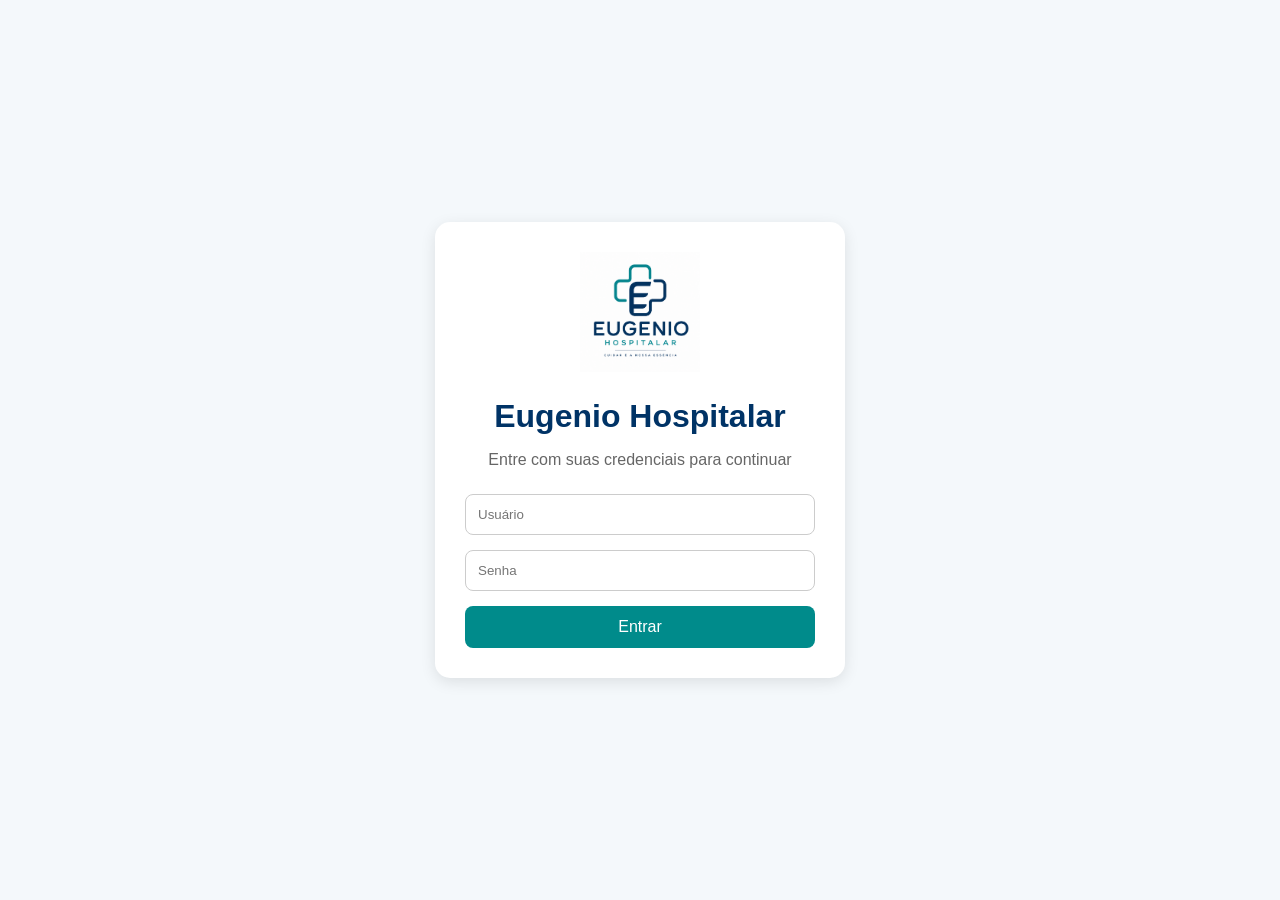
==== frontend/index.html @ 92311cff "Add files via upload" ====
<!DOCTYPE html>
<html lang="pt-BR">
<head>
    <meta charset="UTF-8">
    <meta name="viewport" content="width=device-width, initial-scale=1.0">
    <title>Eugenio Hospitalar</title>

    <style>
        body {
            margin: 0;
            font-family: Arial, sans-serif;
            background-color: #f4f8fb;
            display: flex;
            justify-content: center;
            align-items: center;
            height: 100vh;
        }

        .container {
            width: 350px;
            padding: 30px;
            background-color: #ffffff;
            border-radius: 15px;
            box-shadow: 0 4px 15px rgba(0, 0, 0, 0.1);
            text-align: center;
        }

        .logo-container {
            margin-bottom: 20px;
        }

        .logo {
            width: 120px;
            height: auto;
        }

        h1 {
            margin-bottom: 10px;
            color: #003366;
        }

        p {
            color: #666666;
            margin-bottom: 25px;
        }

        .campo {
            width: 100%;
            padding: 12px;
            margin-bottom: 15px;
            border: 1px solid #cccccc;
            border-radius: 8px;
            box-sizing: border-box;
        }

        button {
            width: 100%;
            padding: 12px;
            border: none;
            border-radius: 8px;
            background-color: #008b8b;
            color: white;
            font-size: 16px;
            cursor: pointer;
        }

        button:hover {
            opacity: 0.9;
        }
    </style>
</head>

<body>
    <div class="container">

        <div class="logo-container">
            <img src="ChatGPT Image 7 de ago. de 2026, 12_14_09.png" alt="Logo Eugenio Hospitalar" class="logo">
        </div>

        <h1>Eugenio Hospitalar</h1>

        <p>Entre com suas credenciais para continuar</p>

        <input class="campo" id="usuario" placeholder="Usuário">

        <input
            class="campo"
            id="senha"
            type="password"
            placeholder="Senha"
        >

        <button onclick="login()">Entrar</button>
    </div>

    <script>
        function login() {
            alert("Login realizado.");
        }
    </script>
</body>
</html>
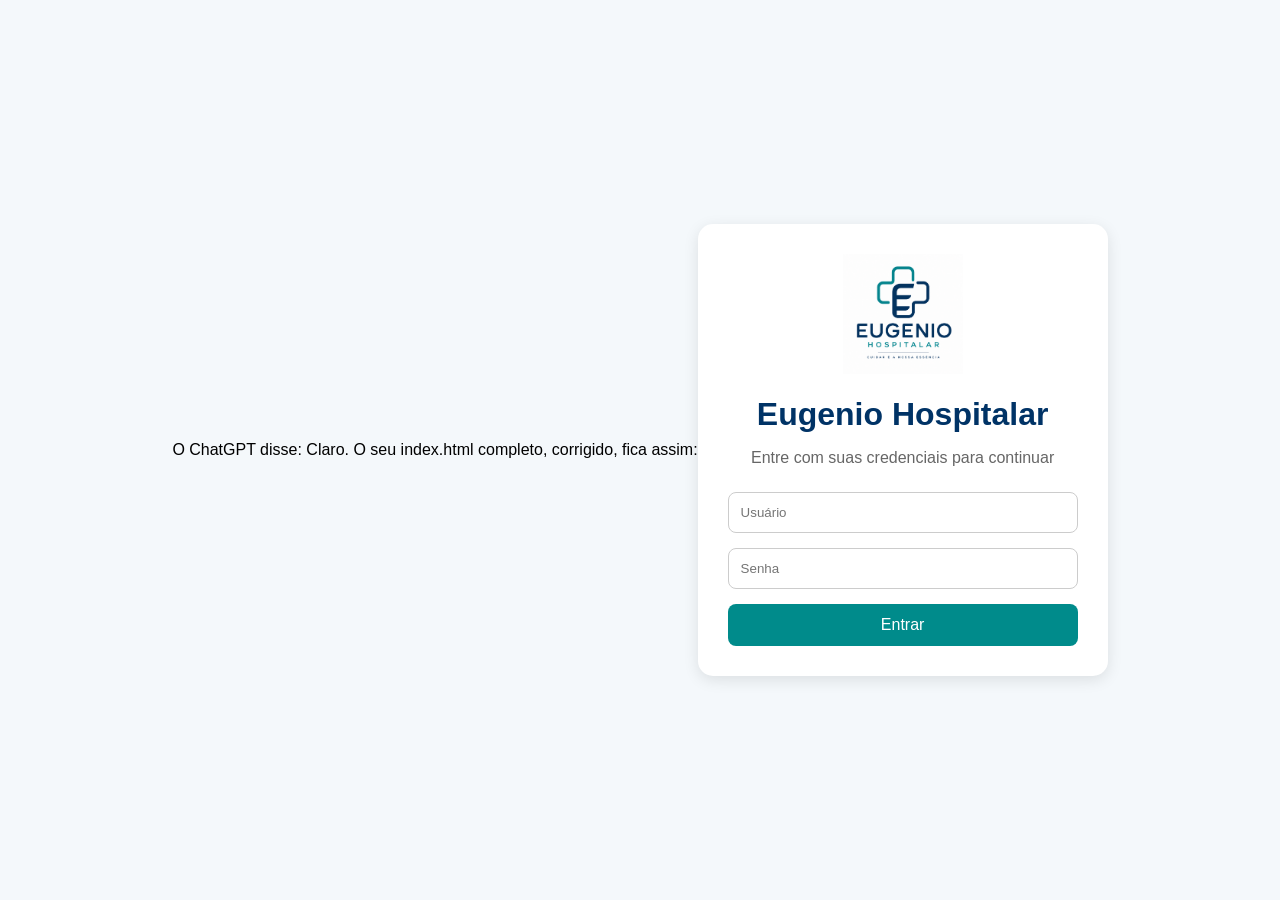
==== commit 187f95ed: "Update index.html" ====
--- a/frontend/index.html
+++ b/frontend/index.html
@@ -1,8 +1,12 @@
+O ChatGPT disse:
+Claro. O seu index.html completo, corrigido, fica assim:
+
 <!DOCTYPE html>
 <html lang="pt-BR">
 <head>
     <meta charset="UTF-8">
     <meta name="viewport" content="width=device-width, initial-scale=1.0">
+
     <title>Eugenio Hospitalar</title>
 
     <style>
@@ -71,17 +75,27 @@
 </head>
 
 <body>
+
     <div class="container">
 
         <div class="logo-container">
-            <img src="ChatGPT Image 7 de ago. de 2026, 12_14_09.png" alt="Logo Eugenio Hospitalar" class="logo">
+            <img 
+                src="ChatGPT Image 7 de ago. de 2026, 12_14_09.png"
+                alt="Logo Eugenio Hospitalar"
+                class="logo"
+            >
         </div>
 
         <h1>Eugenio Hospitalar</h1>
 
         <p>Entre com suas credenciais para continuar</p>
 
-        <input class="campo" id="usuario" placeholder="Usuário">
+        <input
+            class="campo"
+            id="usuario"
+            type="text"
+            placeholder="Usuário"
+        >
 
         <input
             class="campo"
@@ -91,12 +105,73 @@
         >
 
         <button onclick="login()">Entrar</button>
+
     </div>
 
     <script>
         function login() {
-            alert("Login realizado.");
+
+            const usuario = document.getElementById("usuario").value;
+            const senha = document.getElementById("senha").value;
+
+            if (!usuario || !senha) {
+                alert("Digite o usuário e a senha.");
+                return;
+            }
+
+            fetch("/login", {
+                method: "POST",
+
+                headers: {
+                    "Content-Type": "application/json"
+                },
+
+                body: JSON.stringify({
+                    usuario: usuario,
+                    senha: senha
+                })
+            })
+
+            .then(response => {
+
+                if (!response.ok) {
+                    throw new Error("Erro no servidor: " + response.status);
+                }
+
+                return response.json();
+            })
+
+            .then(data => {
+
+                console.log("Resposta do servidor:", data);
+
+                if (data.tipo === "triagem") {
+                    window.location.href = "triagem.html";
+                }
+
+                else if (data.tipo === "medico") {
+                    window.location.href = "medico.html";
+                }
+
+                else if (data.tipo === "atendimento") {
+                    window.location.href = "atendimento.html";
+                }
+
+                else {
+                    alert("Usuário ou senha inválidos.");
+                }
+
+            })
+
+            .catch(error => {
+
+                console.error("Erro no login:", error);
+
+                alert("Não foi possível realizar o login. Verifique se o servidor está funcionando.");
+
+            });
         }
     </script>
+
 </body>
-</html>+</html>
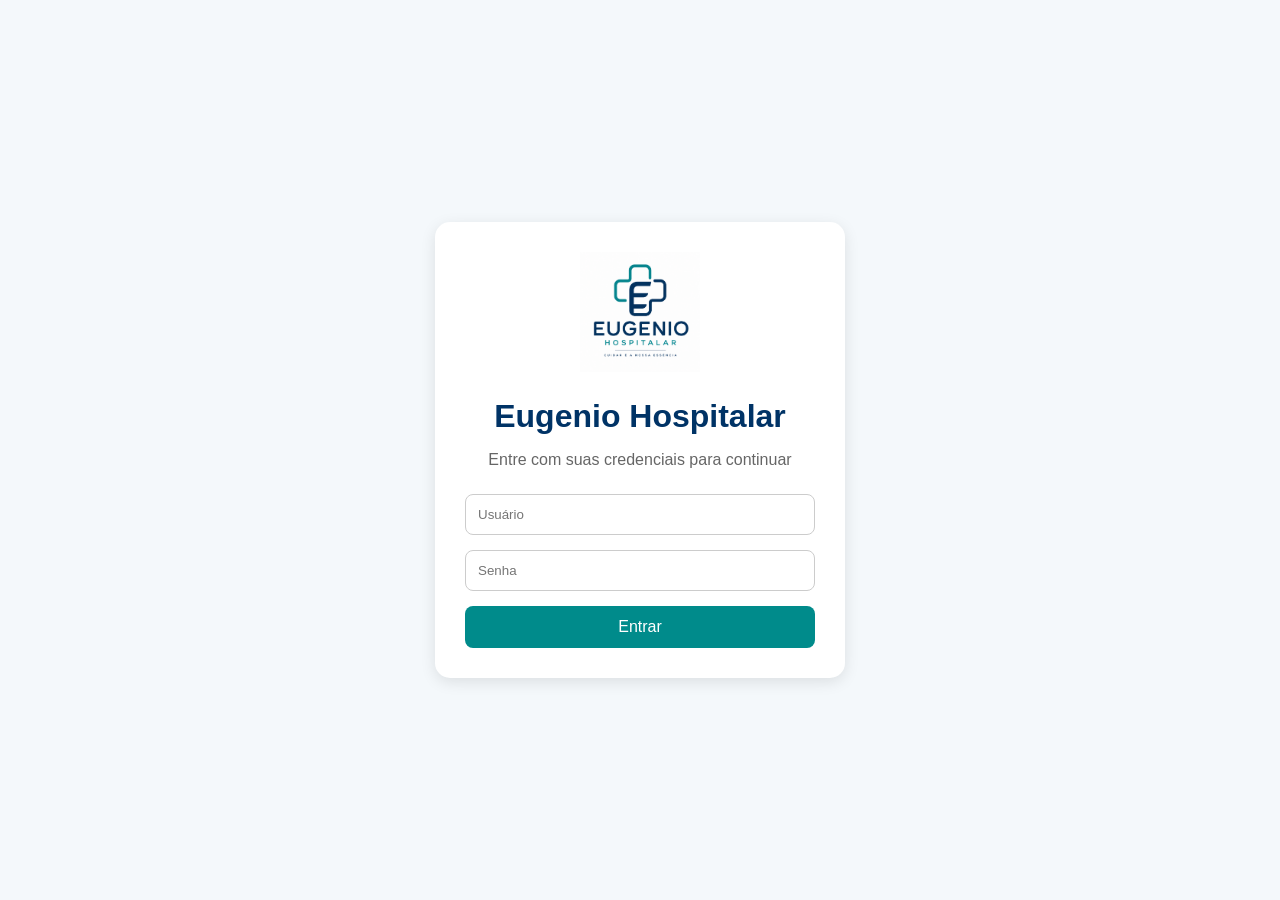
==== commit a69c99a4: "Replace old index.html with updated version" ====
--- a/frontend/index.html
+++ b/frontend/index.html
@@ -1,5 +1,4 @@
-O ChatGPT disse:
-Claro. O seu index.html completo, corrigido, fica assim:
+
 
 <!DOCTYPE html>
 <html lang="pt-BR">
